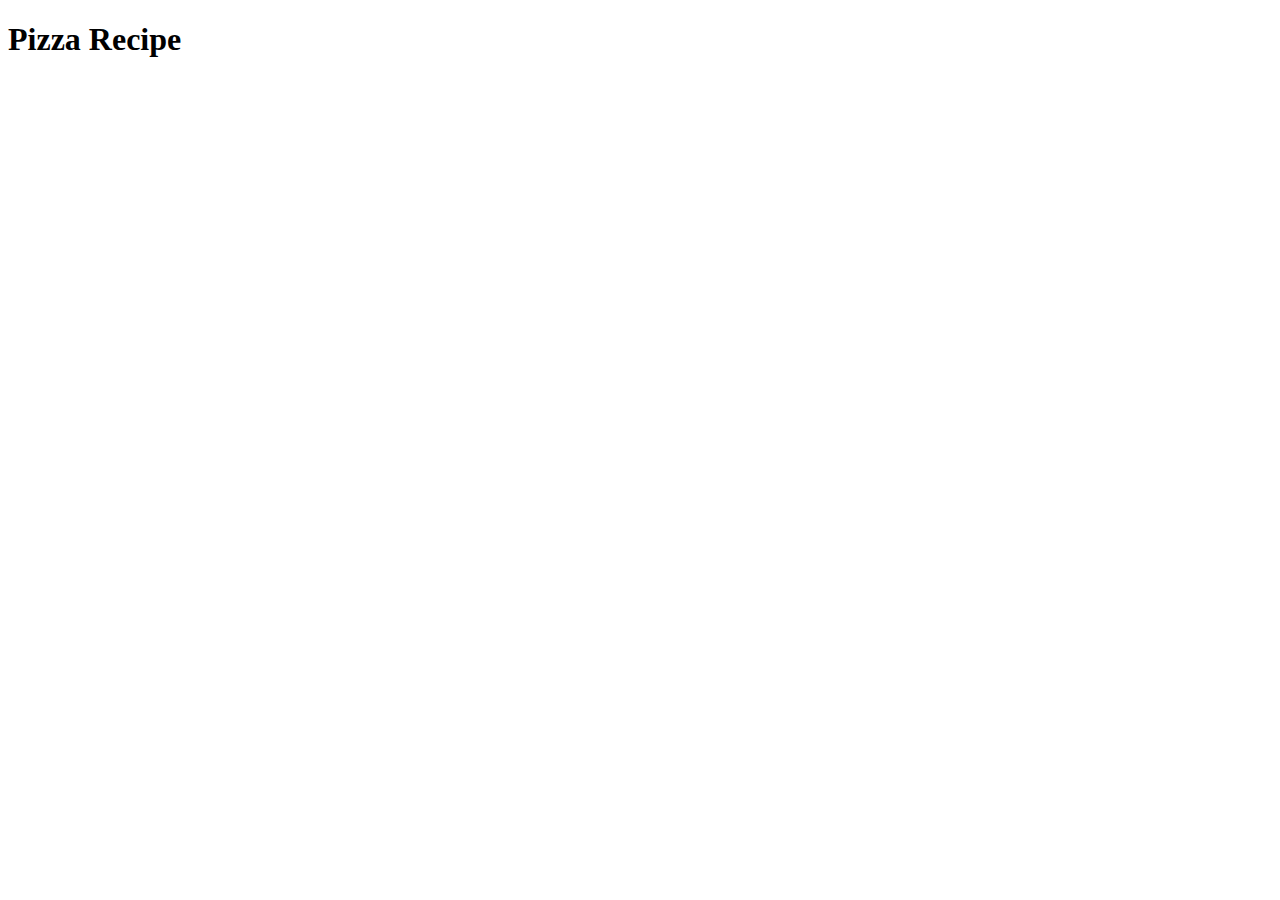
==== recipes/pizza.html @ 4e048fc0 "Add pizza recipe" ====
<!DOCTYPE html>

<html lang="en">

  <head>
    <meta charset="utf-8" name="viewport" content="width=device-width, initial-scale=1">
    <title>Pizza</title>
  </head>

  <body>

    <h1>Pizza Recipe</h1>

  </body>

</html>
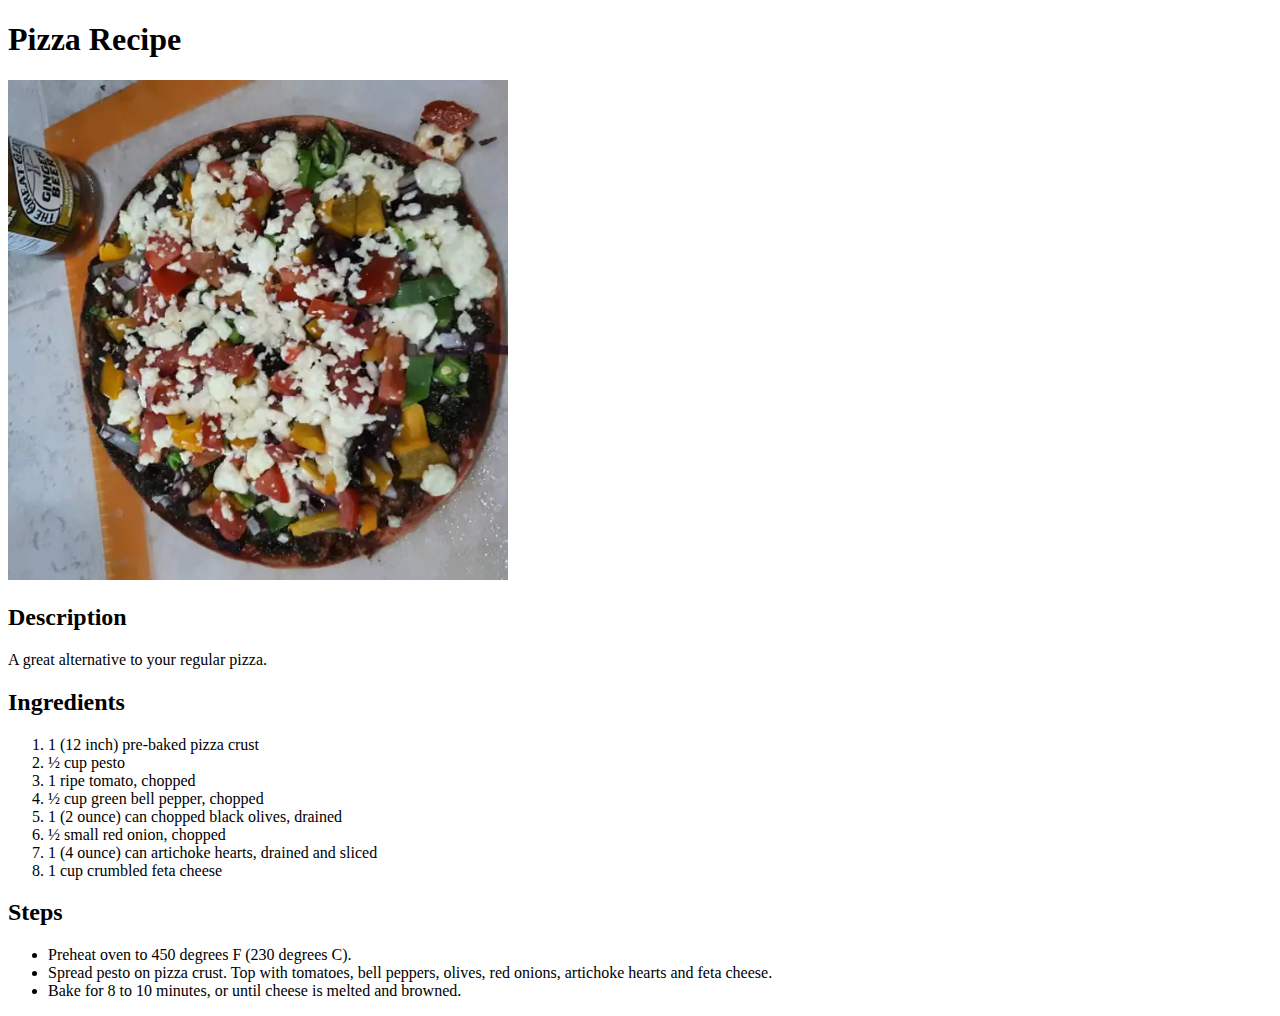
==== commit 98fb656c: "Add content for pizza recipe" ====
--- a/recipes/pizza.html
+++ b/recipes/pizza.html
@@ -11,6 +11,42 @@
 
     <h1>Pizza Recipe</h1>
 
+    <img src="../images/pizza.jpg" width="500px">
+
+    <h2>Description</h2>
+
+    <p>A great alternative to your regular pizza.</p>
+
+    <h2>Ingredients</h2>
+
+    <ol>
+      <li>1 (12 inch) pre-baked pizza crust</li>
+
+      <li>½ cup pesto</li>
+      
+      <li>1 ripe tomato, chopped</li>
+      
+      <li>½ cup green bell pepper, chopped</li>
+      
+      <li>1 (2 ounce) can chopped black olives, drained</li>
+      
+      <li>½ small red onion, chopped</li>
+      
+      <li>1 (4 ounce) can artichoke hearts, drained and sliced</li>
+      
+      <li>1 cup crumbled feta cheese</li>
+    </ol>
+
+    <h2>Steps</h2>
+
+    <ul>
+      <li>Preheat oven to 450 degrees F (230 degrees C).</li>
+
+      <li>Spread pesto on pizza crust. Top with tomatoes, bell peppers, olives, red onions, artichoke hearts and feta cheese.</li>
+    
+      <li>Bake for 8 to 10 minutes, or until cheese is melted and browned.</li>
+    </ul>
+
   </body>
 
 </html>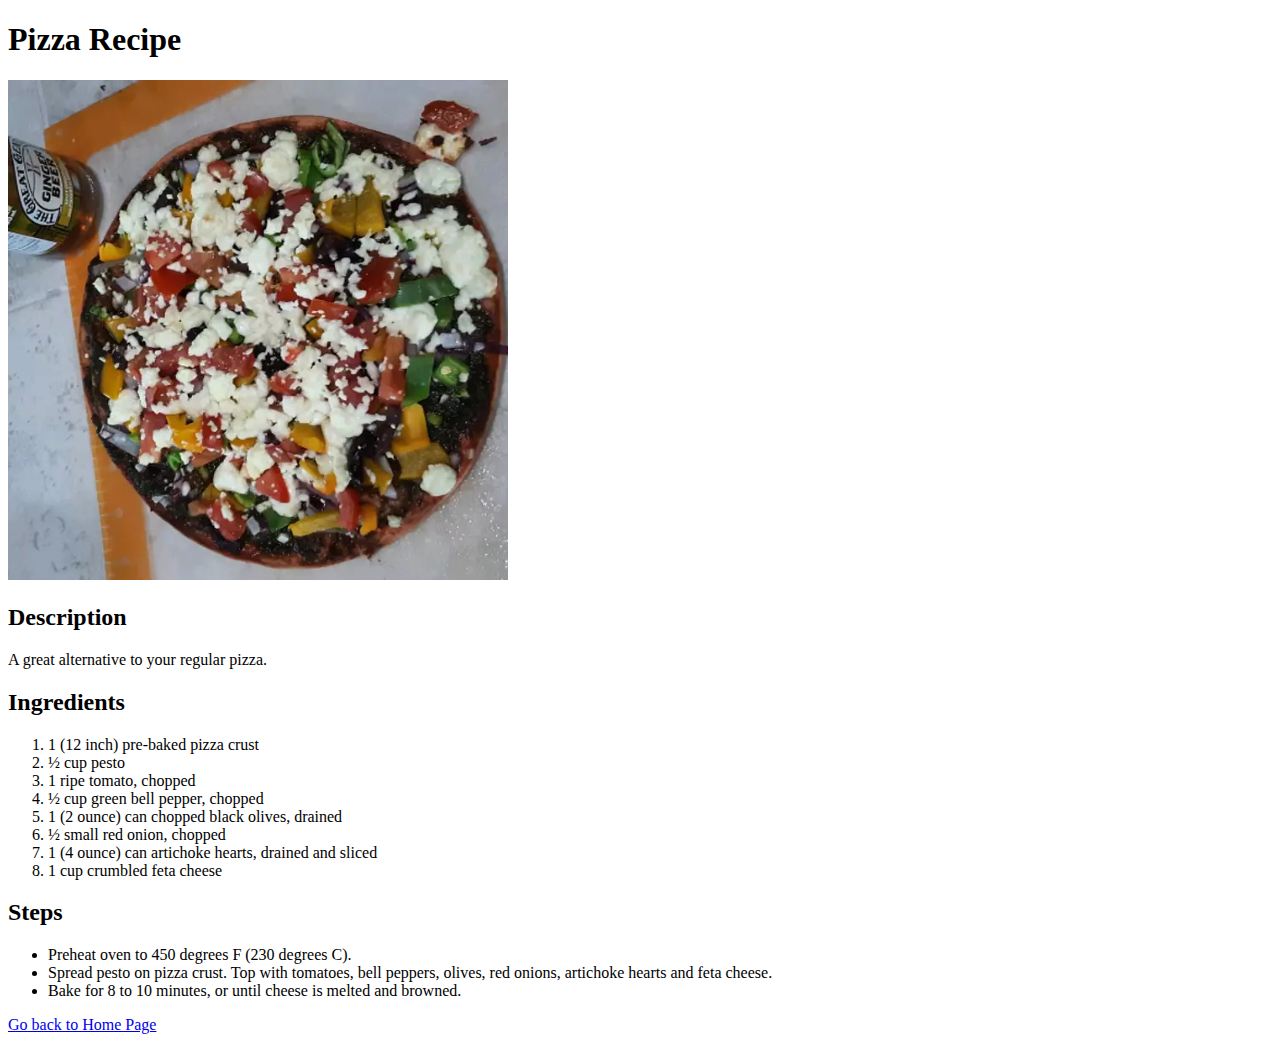
==== commit f1bb41ef: "Group recipes in a list and add Go Back buttons to recipes" ====
--- a/recipes/pizza.html
+++ b/recipes/pizza.html
@@ -47,6 +47,8 @@
       <li>Bake for 8 to 10 minutes, or until cheese is melted and browned.</li>
     </ul>
 
+    <a href="../index.html">Go back to Home Page</a>
+
   </body>
 
 </html>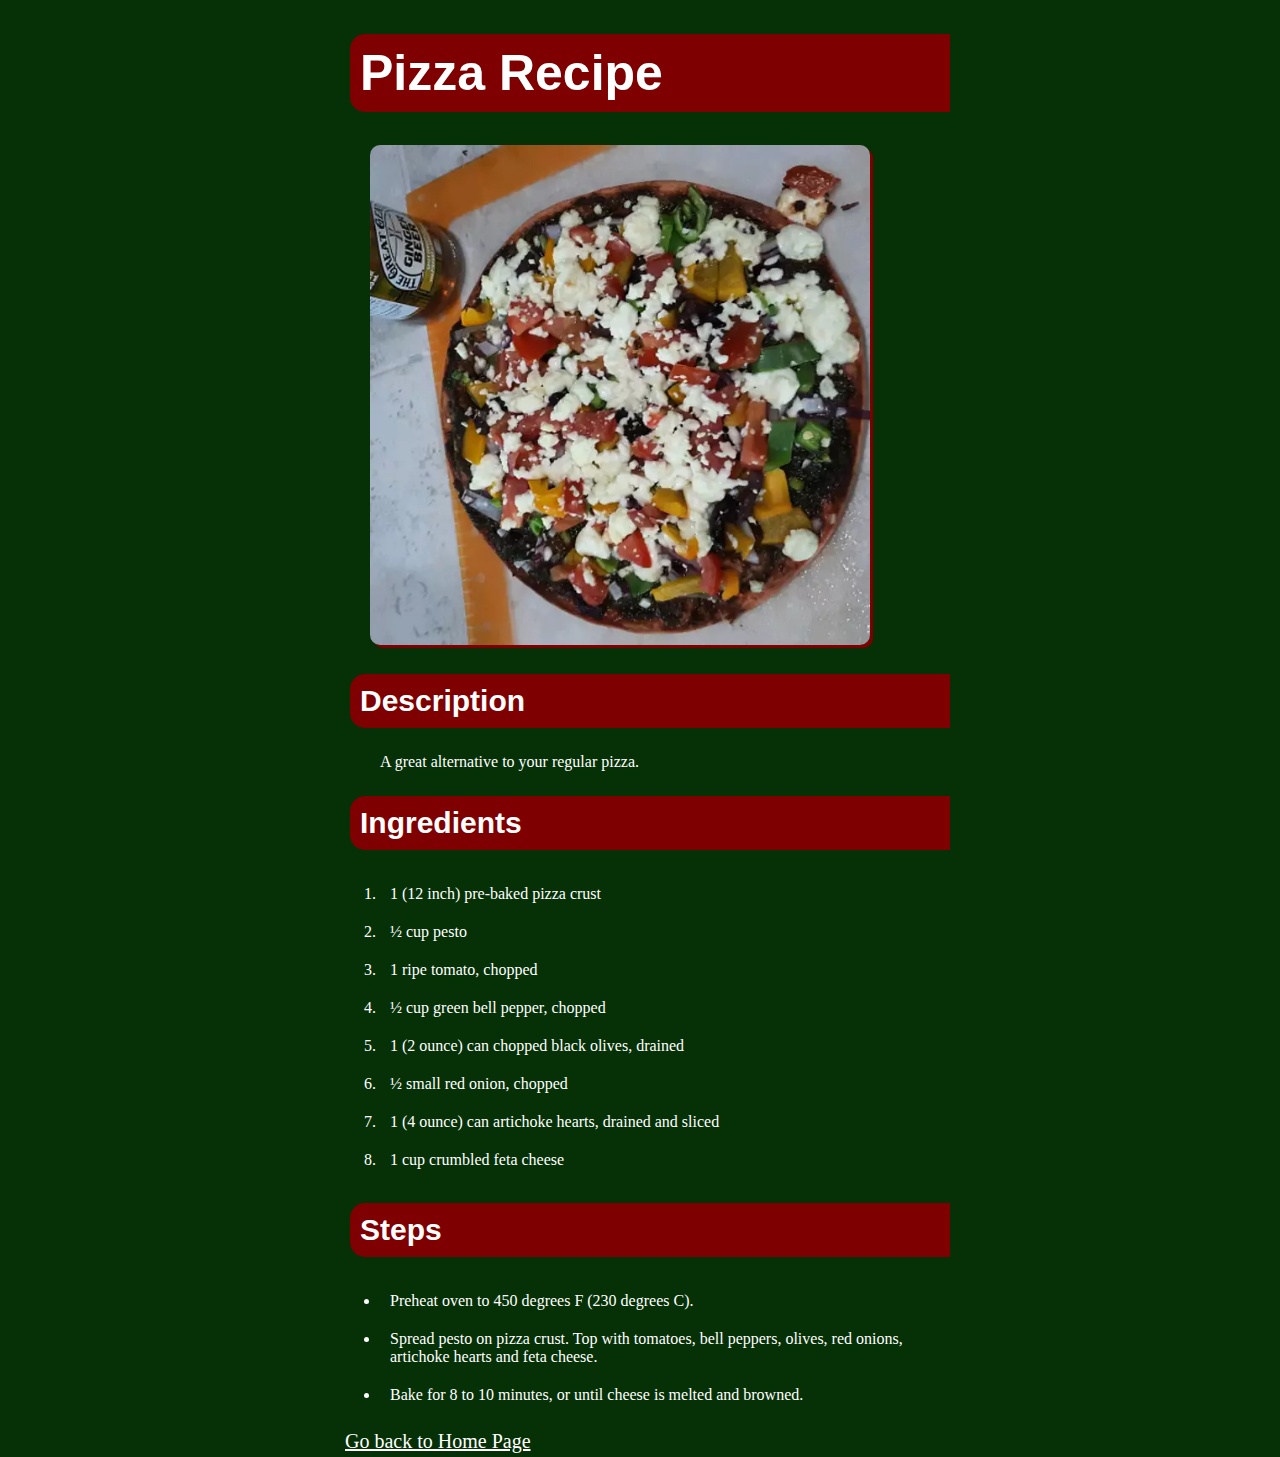
==== commit ccc33817: "Add CSS for the website" ====
--- a/recipes/pizza.html
+++ b/recipes/pizza.html
@@ -5,6 +5,8 @@
   <head>
     <meta charset="utf-8" name="viewport" content="width=device-width, initial-scale=1">
     <title>Pizza</title>
+
+    <link rel="stylesheet" href="../style.css">
   </head>
 
   <body>
@@ -47,7 +49,7 @@
       <li>Bake for 8 to 10 minutes, or until cheese is melted and browned.</li>
     </ul>
 
-    <a href="../index.html">Go back to Home Page</a>
+    <a class="go-back" href="../index.html">Go back to Home Page</a>
 
   </body>
 
--- a/style.css
+++ b/style.css
@@ -0,0 +1,48 @@
+body {
+  background-color: rgb(6, 48, 6);
+  color: white;
+  width: 600px;
+  margin: auto;
+}
+
+h1, h2 {
+  background-color: rgb(126, 0, 0);
+  font-family: 'Franklin Gothic Medium', 'Arial Narrow', Arial, sans-serif;
+  font-size: 50px;
+  margin-right: -10px;
+  margin-left: 10px;
+  padding: 10px;
+  border-radius: 15px 0px 0px 15px;
+}
+
+h2 {
+  font-size: 30px;
+}
+
+img {
+  border-radius: 10px;
+  box-shadow: 3px 3px 1px rgb(126, 0, 0);
+  margin: auto 30px;
+}
+
+p {
+  margin: auto 40px;
+}
+
+li {
+  padding: 10px;
+}
+
+a {
+  color: white;
+  padding: 5px;
+}
+
+.go-back {
+  font-size: 20px;
+}
+
+.go-to-recipe {
+  font-size: 30px;
+  text-decoration: none;
+}